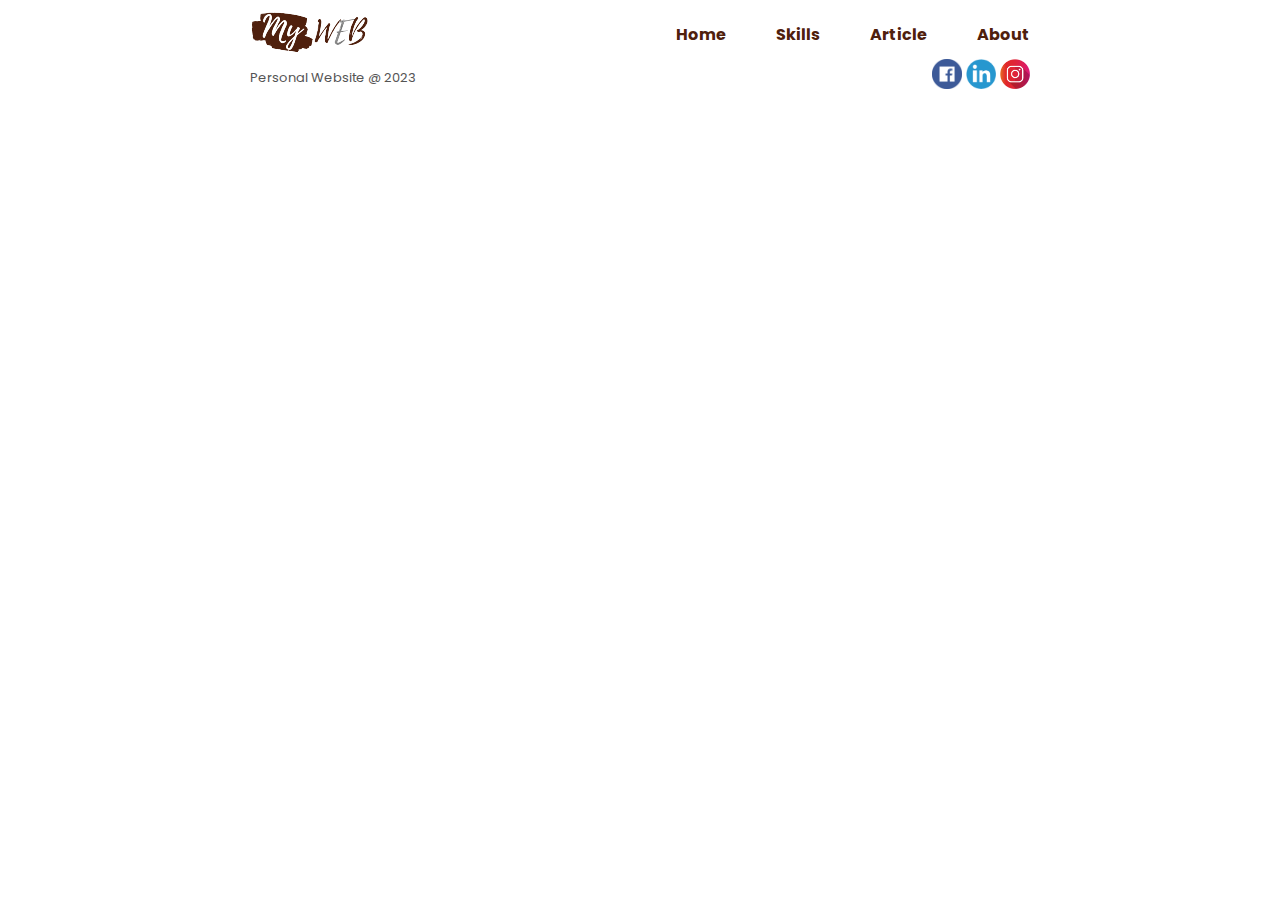
==== about.html @ 26af24be "adding title, header, main, footer" ====
<!DOCTYPE html>
<html lang="en">
    <head>
        <meta charset="UTF-8">
        <meta http-equiv="X-UA-Compatible" content="IE=edge">
        <meta name="viewport" content="width=device-width, initial-scale=1.0">
        <title>About</title>
        <link rel="stylesheet" href="style.css">
    </head>

    <body>
        <!-- Header & Navbar -->
        <header>
            <a href="#"><img src="logo-header.png" alt="logo"></a>
            <nav>
                <ul>
                    <li><a href="index.html">Home</a></li>
                    <li><a href="skills.html">Skills</a></li>
                    <li><a href="article.html">Article</a></li>
                    <li><a href="about.html">About</a></li>
                </ul>
            </nav>
        </header>
        <!-- End Header & Navbar -->

        

        <!-- Footer -->
        <footer>
            <div id="fcp">
                <p>Personal Website @ 2023</p>
            </div>
            <div id="fsosmed">
                <a href="#"><img src="fb.png" alt="facebook"></a>
                <a href="#"><img src="linkedIn.png" alt="linkedIn"></a>
                <a href="#"><img src="ig.png" alt="instagram"></a>
            </div>
        </footer>
        <!-- End Footer -->
        
    </body>
</html>
---- style.css ----
@import url('https://fonts.googleapis.com/css2?family=Poppins:wght@300;500&display=swap');

* {
    margin: 0;
    padding: 0;
}

html {
    scroll-behavior: smooth;
}

body {
    padding: 10px 250px;
    color: #545454;
    font-family: 'Poppins', sans-serif;
}

/* Page Home/Hero */

header {
    align-items: center;
    display: flex;
    justify-content: space-between;
}

main {
    margin: 30px 0;
}

nav ul {
    display: flex;
    list-style: none;
    gap: 50px;
}

nav ul li a {
    text-decoration: none;
    font-weight: bold;
    color: #4F200D;
}

nav ul li a:hover {
    text-decoration: underline;
}

.home-hero {
    display: flex;
    justify-content: space-between;
    align-items: center;
    margin-top: 80px;
    margin-bottom: 150px;
}

#greet-hero p {
    font-size: x-large;
    margin: 10px 0;
}

#greet-hero h1 {
    font-size: 45px;
    color: #4F200D;
}

#button-hero button {
    color: azure;
    font-weight: bold;
    font-size: large;
    margin-top: 15px;
    padding: 15px 45px;
    border-radius: 10px;
    background-color:#4F200D;
    border: 0;
    
}

#button-hero button:hover {
    color: #545454;
    background-color: rgb(255, 255, 255);
    font-weight: bold;
    cursor: pointer;
    border: 3px solid #545454;

}

#img-hero{
    width: 400px;
    height: 400px;
    position: static;
    border-radius: 100%;
    border: 4px solid #4F200D;
}

/* End Page Home/Hero */

/* Page Contact */

#contactme h2 {
    text-decoration: underline;
    color: #4F200D;
}

#contactme p {
    margin-bottom: 20px;
}

.container {
    border-radius: 5px;
    background-color: #F6F1E9;
    padding: 20px;
}

.container label {
    font-weight: bold;
}

input[type=text], select, textarea {
    width: 100%;
    padding: 12px;
    border: 1px solid #ccc;
    border-radius: 4px;
    box-sizing: border-box;
    margin-top: 6px;
    margin-bottom: 16px;
    resize: vertical;
    color: #545454;
    font-family: 'Poppins', sans-serif;
    font-weight: bold;
}

input[type=submit] {
    color: azure;
    font-weight: bold;
    font-size: 14px;
    padding: 10px 25px;
    border-radius: 10px;
    background-color:#4F200D;
    border: 0;
}

input[type=submit]:hover {
    color: #545454;
    background-color: rgb(255, 255, 255);
    font-weight: bold;
    cursor: pointer;
    border: 2px solid #545454;
}

option {
    color: #545454;
    font-family: 'Poppins', sans-serif;
}

/* End page contact */

/* Page Skills */
.skillspath h2 {
    margin-bottom: 10px;
    text-decoration: underline;
    color: #4F200D;
}

.skills {
    background-color: #F6F1E9;
    display: flex;
    align-items: center;
    margin: 25px 0;
    border: 0;
    border-radius: 10px;
    padding: 25px;
}

.image-skills img{
    width: 100px;
    height: 100px;
}

.detail-skills{
    text-align: left;
    margin-left: 20px;
    margin-right: 0;
    text-align: justify;
}

.detail-skills h3 {
    font-size: larger;
    color: #4F200D;
}

/* End Page Skills */

/* Page Article */
.articlepath {
    margin-bottom: 15px;
}

.articlepath h2 {
    margin-bottom: 10px;
    text-decoration: underline;
    color: #4F200D;
}

.articles {
    background-color: #F6F1E9;
    margin: 25px 0;
    display: flex;
    border: 0;
    padding: 25px;
    border-radius: 10px;
    align-items: center;
}

.image-articles img {
    width : 140px;
    height: 100px;
}

.detail-articles h3{
    color: #4F200D;
}

.detail-articles {
    margin-left: 15px;
    text-align: justify;
}

.detail-articles a {
    text-decoration: none;
    font-style: oblique;
    font-size: medium;
    color: #4274a3;
}
/* End Page Article */

/* Article Content */
.main-article {
    margin-right: 280px;
}

.content-article {
    text-align: justify;
}

.text-content h2 {
    color: #4F200D;
}

.text-content #date {
    font-size: small;
    font-style: oblique;
    margin-bottom: 10px;;
}

.text-content p {
    margin: 10px 0;
    font-size: medium;
}

.img-content img{
    width: 565px;
}

.aside-content {
    position: fixed;
    right: 250px;
    top: 15%;
    z-index: 1;    
}

.aside-content h4 {
    color: #4F200D;
}
/* End Article Content */


/* Footer */
footer {
    align-items: center;
    display: flex;
    justify-content: space-between;
    position: sticky;
    z-index: 1;    

}

footer #fcp p {
    text-decoration: none;
    font-size: small;
}

#fsosmed img{
    width: 30px;
    height: 30px;
}
/* End Footer */
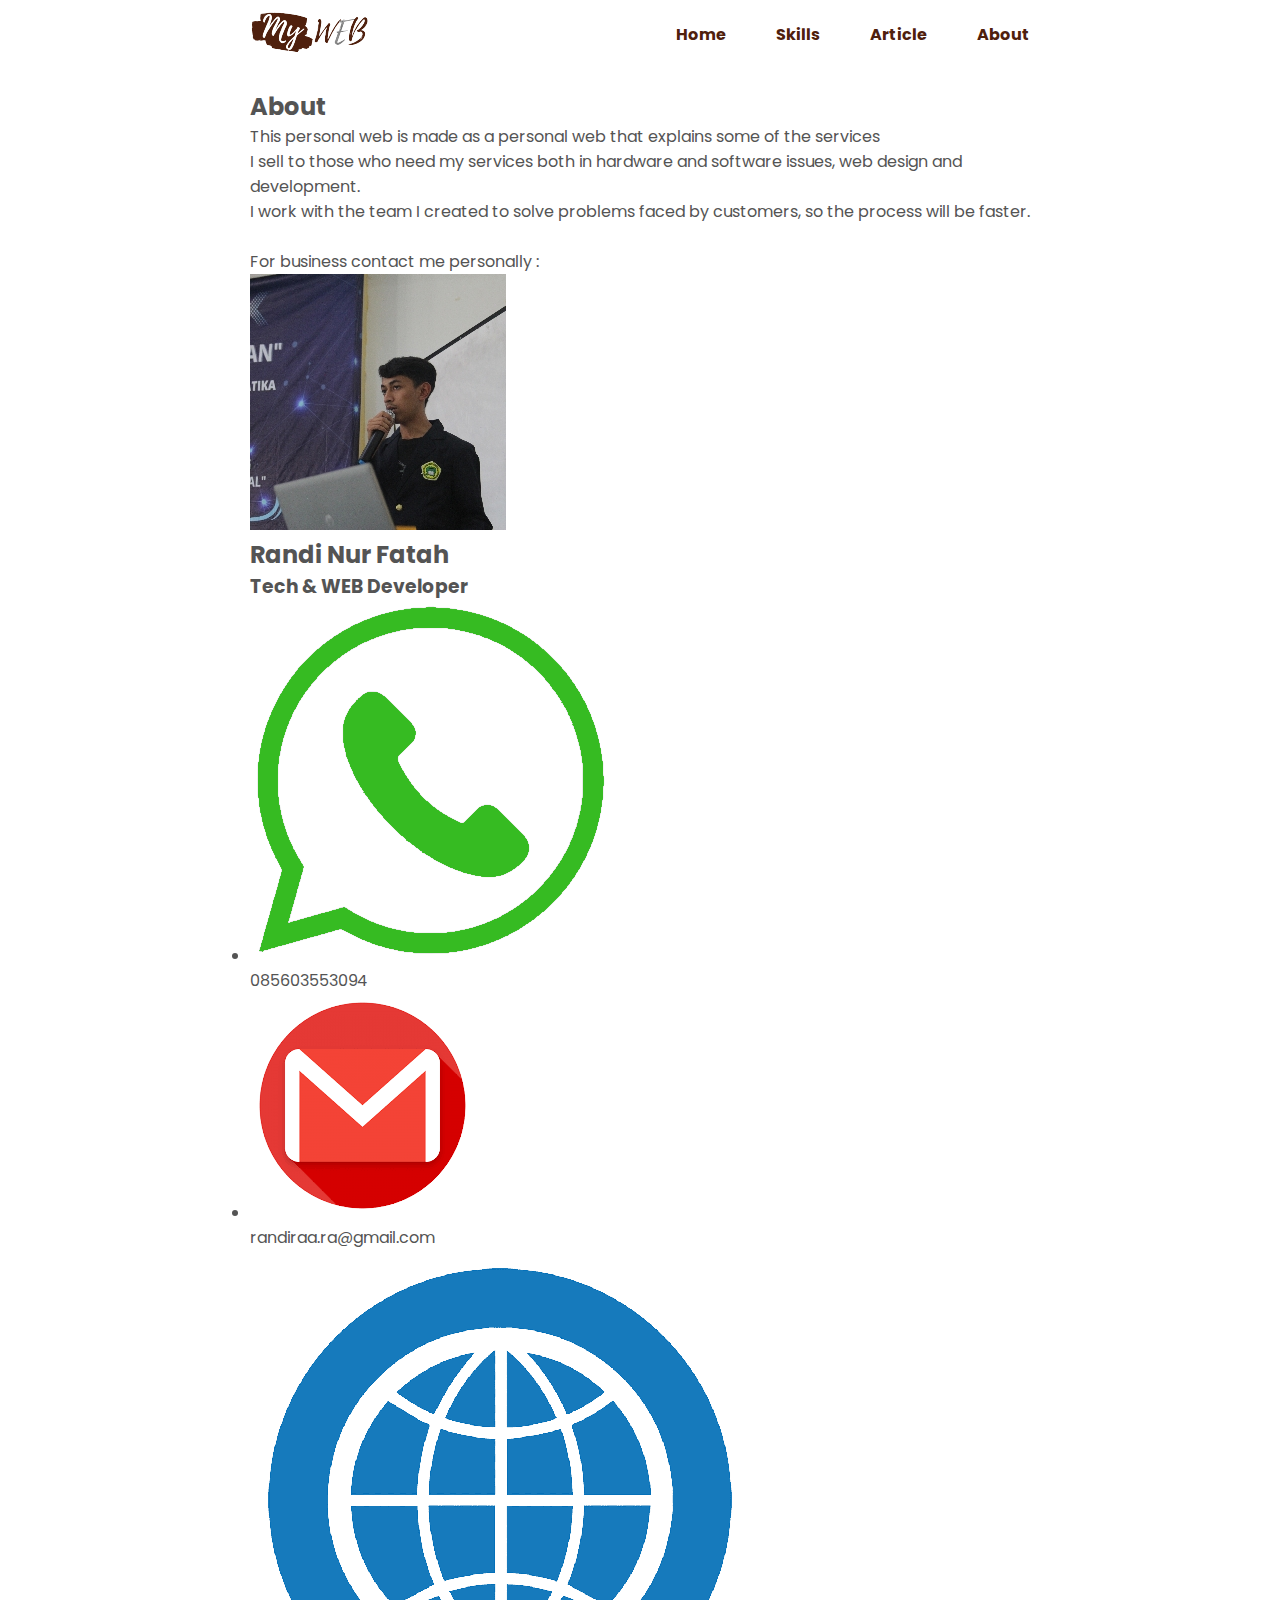
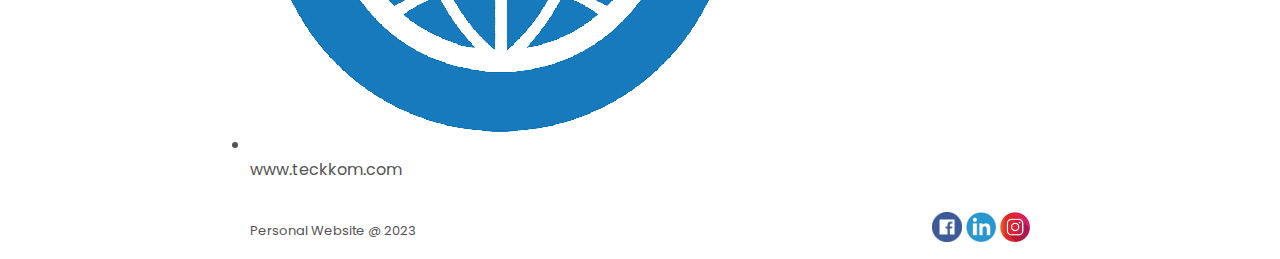
==== commit bc0f51f1: "adding content about" ====
--- a/about.html
+++ b/about.html
@@ -23,7 +23,28 @@
         </header>
         <!-- End Header & Navbar -->
 
-        
+        <!-- About -->
+        <main>
+            <section>
+                <div class="text-about">
+                    <h2>About</h2>
+                    <p>This personal web is made as a personal web that explains some of the services<br>I sell to those who need my services both in hardware and software issues, web design and development.<br>I work with the team I created to solve problems faced by customers, so the process will be faster. <br><br>For business contact me personally :</p>
+                </div>
+            </section>
+            <section class="about">
+                <div class="image-about"><img src="image-about.jpg" alt="image"></div>
+                <div class="detail-about">
+                    <h2>Randi Nur Fatah</h2>
+                    <h3>Tech & WEB Developer</h3>
+                    <ul class="ul-about">
+                        <li><img src="wa-about.png" alt="img"><p class="text-about-detail">085603553094</p></li>
+                        <li><img src="email-about.png" alt="img"><p class="text-about-detail">randiraa.ra@gmail.com</p></li>
+                        <li><img src="web-about.png" alt="img"><p class="text-about-detail">www.teckkom.com</p></li>
+                    </ul>
+                </div>
+            </section>
+        </main>
+        <!-- End About -->
 
         <!-- Footer -->
         <footer>
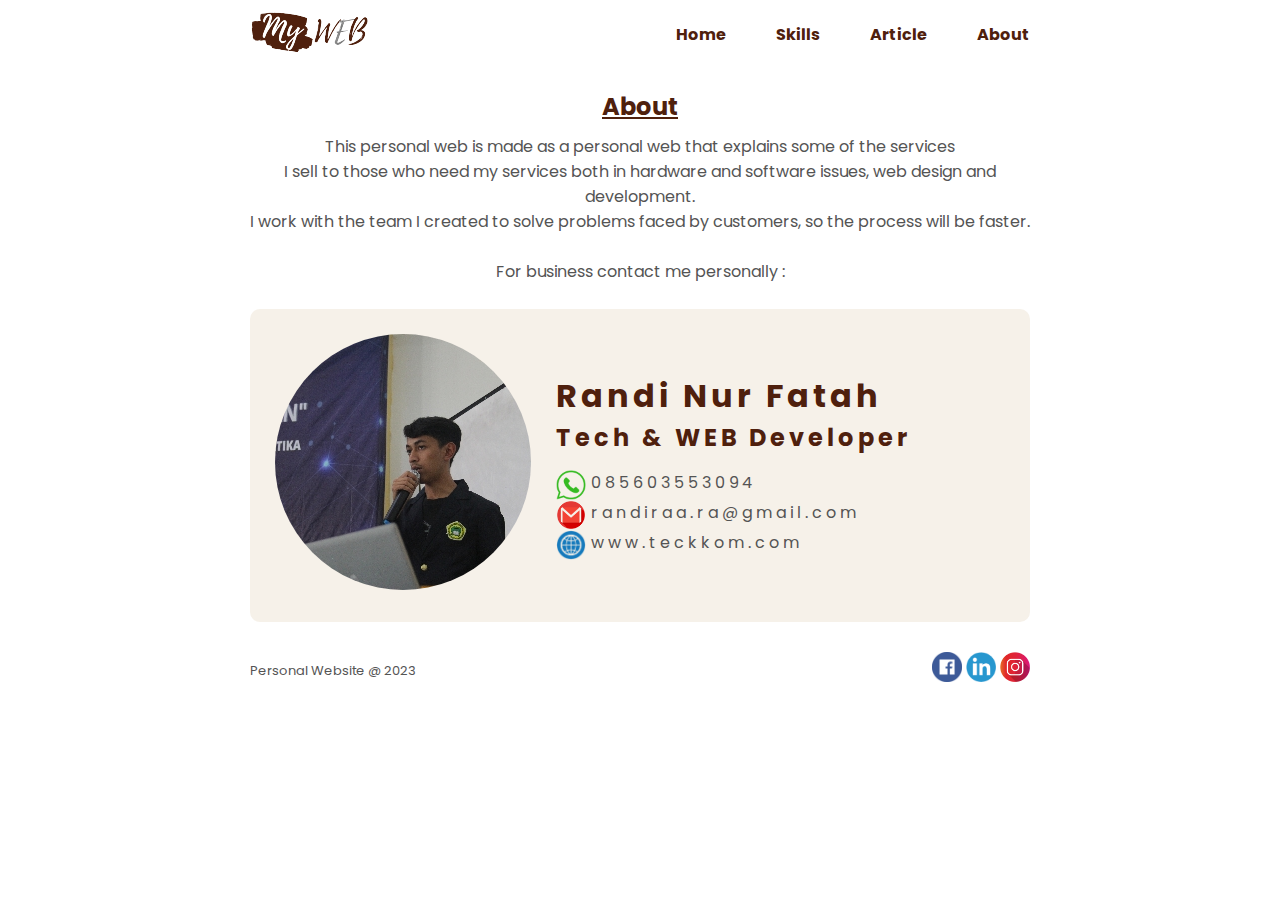
==== commit bfdab5c5: "add link social media in footer" ====
--- a/about.html
+++ b/about.html
@@ -52,9 +52,9 @@
                 <p>Personal Website @ 2023</p>
             </div>
             <div id="fsosmed">
-                <a href="#"><img src="fb.png" alt="facebook"></a>
-                <a href="#"><img src="linkedIn.png" alt="linkedIn"></a>
-                <a href="#"><img src="ig.png" alt="instagram"></a>
+                <a href="https://www.facebook.com/randi.ar.3532"><img src="fb.png" alt="facebook"></a>
+                <a href="https://www.linkedin.com/in/randi-nur-fatah-999856266/"><img src="linkedIn.png" alt="linkedIn"></a>
+                <a href="https://instagram.com/randira.ra?igshid=ZDdkNTZiNTM="><img src="ig.png" alt="instagram"></a>
             </div>
         </footer>
         <!-- End Footer -->
--- a/style.css
+++ b/style.css
@@ -271,6 +271,62 @@
 }
 /* End Article Content */
 
+/* About */
+.text-about {
+    text-align: center;
+}
+
+.text-about h2{
+    margin-bottom: 10px;
+    text-decoration: underline;
+    color: #4F200D;
+}
+
+.about {
+    display: flex;
+    align-items: center;
+    margin: 25px 0;
+    border: 0;
+    border-radius: 10px;
+    padding: 25px;
+    background-color: #F6F1E9;
+    letter-spacing: 4px;
+}
+
+.image-about img {
+    border-radius: 100%;
+}
+
+.detail-about {
+    margin-left: 25px;
+}
+
+.detail-about h2 {
+    font-size: xx-large;
+    color: #4F200D;
+}
+
+.detail-about h3 {
+    font-size: x-large;
+    margin-bottom: 15px;
+    color: #4F200D;
+}
+
+.ul-about img {
+    width: 30px;
+    height: 30px;
+}
+
+.ul-about li {
+    display: flex;
+    list-style: none;
+}
+
+.text-about-detail {
+    margin-left: 5px;
+}
+
+/* End About */
 
 /* Footer */
 footer {
